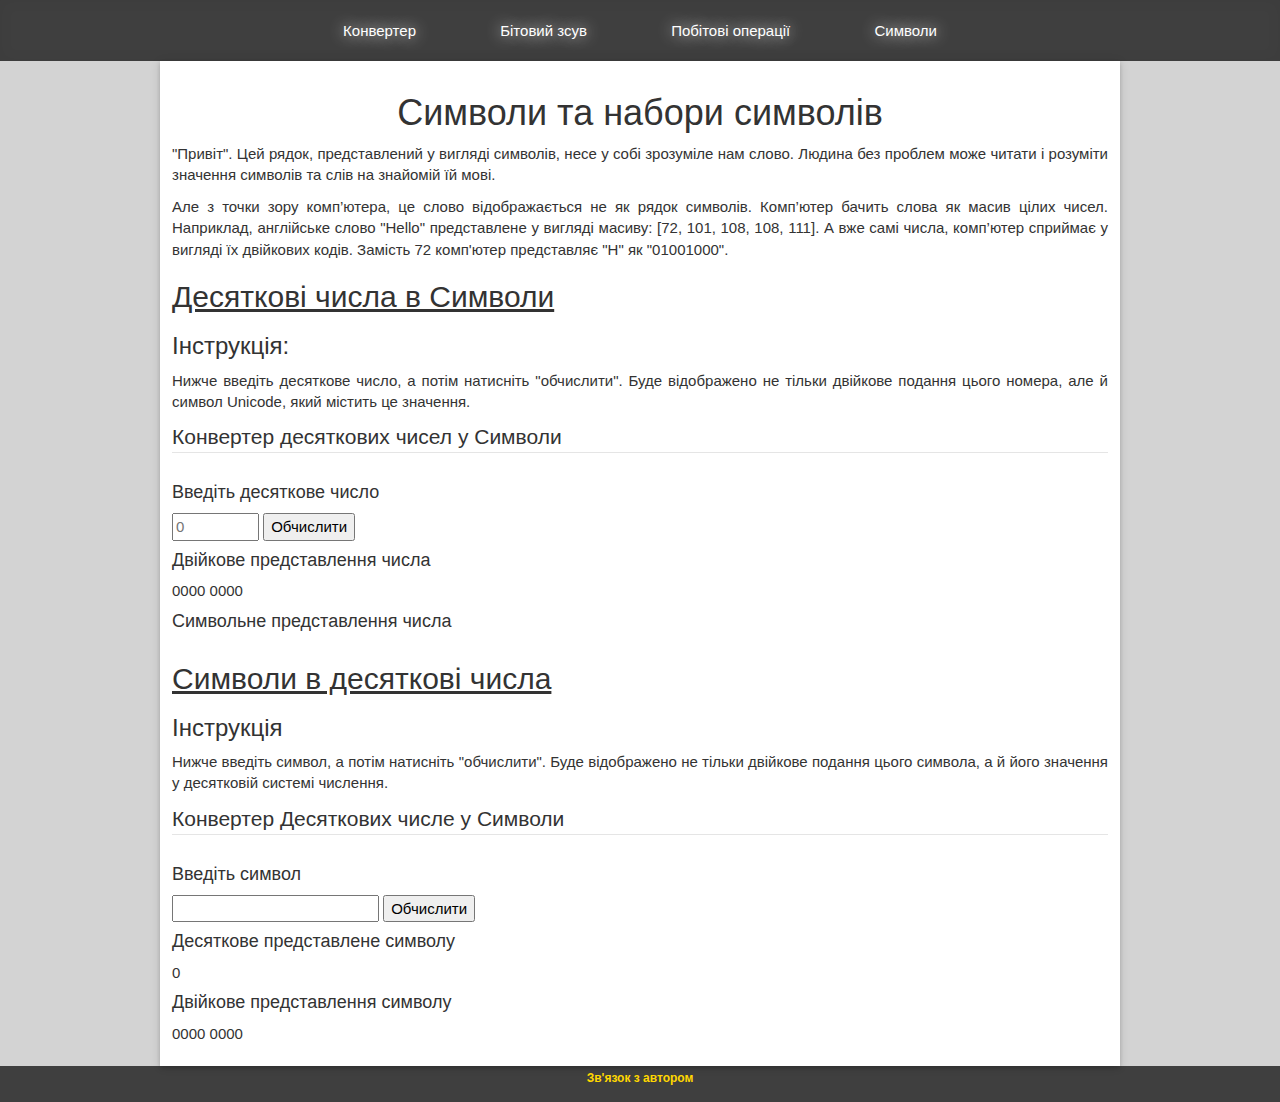
==== characters.html @ 5066326a "final" ====
<!DOCTYPE html>
<html>
	<head>
		<meta charset="utf-8" />
		<title>Символи</title>
		<link type="text/css" href="convert/style.css" rel="stylesheet" />
		<link type="text/css" href="common.css" rel="stylesheet" />
		<script src="mainScript.js" type="text/javascript"></script>
	</head>
	
	<body>
		<header>
			<nav>
				<ul>
				<li><a href="index.html">Конвертер</a></li>
                <li><a href="bitShift.html">Бітовий зсув</a></li>
                <li><a href="bitwiseOperations.html">Побітові операції</a></li>
                <li><a href="characters.html">Символи</a></li>
				</ul>
			</nav>
		</header>
		<div class="mainContent">
			<h1>Символи та набори символів</h1>
			<p align="justify">
				"Привіт". Цей рядок, представлений у вигляді символів, несе у собі зрозуміле нам слово. Людина без проблем може читати і розуміти значення символів та слів на знайомій їй мові. 
			</p>
			<p align="justify">
				Але з точки зору комп’ютера, це слово відображається не як рядок символів. Комп’ютер бачить слова як масив цілих чисел. Наприклад, англійське слово "Hello" представлене у вигляді масиву: [72, 101, 108, 108, 111]. А вже самі числа, комп’ютер сприймає у вигляді їх двійкових кодів. Замість 72 комп'ютер представляє "H" як "01001000".
			</p>
			<h2>Десяткові числа в Символи</h2>
			<h3>Інструкція:</h3>
			<p align="justify">
				Нижче введіть десяткове число, а потім натисніть "обчислити". Буде відображено не тільки двійкове подання цього номера, але й символ Unicode, який містить це значення.
			</p>
			<div class="pageApp">
				<fieldset class="unicodeCalc">
						<legend>Конвертер десяткових чисел у Символи</legend>
						<h4>Введіть десяткове число</h4>
						<input id="decimalIn" type="number" min="0" placeholder="0" max="10176" />
						<button id="decConvert" type="submit">Обчислити</button>
						<h4>Двійкове представлення числа</h4>
						<p id="binaryOut">
							0000 0000
						</p>
						<h4>Символьне представлення числа</h4>
						<p id="charOut">
							
						</p>
				</fieldset>
			</div>
			<h2>Символи в десяткові числа</h2>
			<h3>Інструкція</h3>
			<p align="justify">
				Нижче введіть символ, а потім натисніть "обчислити". Буде відображено не тільки двійкове подання цього символа, а й його значення у десятковій системі числення.
			<div class="pageApp">
				<fieldset class="decimalCalc">
						<legend>Конвертер Десяткових числе у Символи</legend>
						<h4>Введіть символ</h4>
						<input id="charIn" type="text" maxlength="1" />
						<button id="charConvert" type="submit">Обчислити</button>
						<h4>Десяткове представлене символу</h4>
						<p id="charDecOut">
							0
						</p>
						<h4>Двійкове представлення символу</h4>
						<p id="charBinary">
							0000 0000
						</p>
						
				</fieldset>
			</div>
		</div>
		<footer>
			 <p align="center"><a href="https://t.me/evanengell" target="_blank"><font color="#FFD700"><b>Зв'язок з автором</b></font></a></p>
		</footer>
	</body>
</html>
---- common.css ----
body {
    background-color: lightgray;
    font-family: "Segoe UI",Tahoma,Geneva,Verdana,sans-serif;
    margin: 0;
    font-size: 15px;
}

.mainContent {
    background-color: white;
    box-shadow: 0 2px 4px 0 rgba(0, 0, 0, .16), 0 2px 10px 0 rgba(0, 0, 0, .12);
    margin-left: auto;
    margin-right: auto;
    padding: 12px;
    width: 75%;
}

h1 {
    text-align: center;
}

h2 {
    text-decoration: underline;
}

/********************************************************************
 APPLICATION STYLE
 *******************************************************************/
.pageApp input, .pageApp button, .pageApp p {
    font-size: 15px;
	
}

/********************************************************************   
 HEADER AND FOOTER STYLES
 
********************************************************************/
header nav li {
    display: inline-block;
    list-style: outside none none;
    padding: 20px;
	
}

header nav a {
    color: white;
    padding: 20px;
    text-decoration: none;
}

header nav ul {
    padding: 0;
    margin: 0;
    display: inline-block;
    vertical-align: bottom;
	text-decoration: none;
	
}

header, footer {
    background-color: rgba(0,0,0,.7);
    text-align: center;
    margin: 0;
}

footer {
    font-size: 12px;
    color: white;
    padding: 4px;
}

		a:focus,
        a:hover {
            color: black;
            text-decoration: none
        }
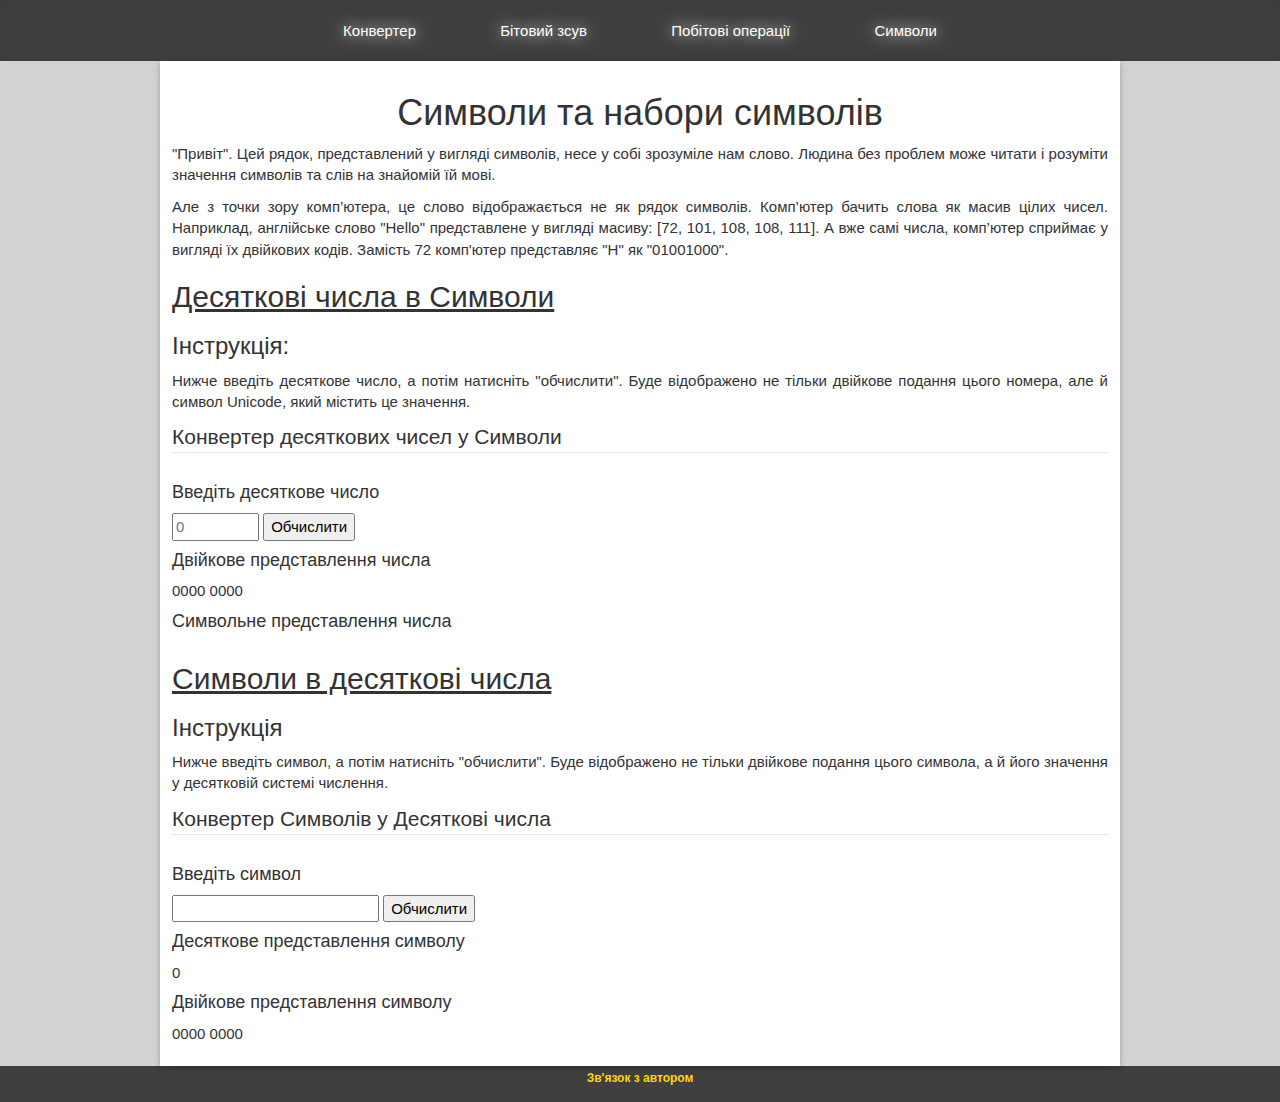
==== commit b656436b: "fix some issue" ====
--- a/characters.html
+++ b/characters.html
@@ -55,11 +55,11 @@
 				Нижче введіть символ, а потім натисніть "обчислити". Буде відображено не тільки двійкове подання цього символа, а й його значення у десятковій системі числення.
 			<div class="pageApp">
 				<fieldset class="decimalCalc">
-						<legend>Конвертер Десяткових числе у Символи</legend>
+						<legend>Конвертер Символів у Десяткові числа</legend>
 						<h4>Введіть символ</h4>
 						<input id="charIn" type="text" maxlength="1" />
 						<button id="charConvert" type="submit">Обчислити</button>
-						<h4>Десяткове представлене символу</h4>
+						<h4>Десяткове представлення символу</h4>
 						<p id="charDecOut">
 							0
 						</p>
@@ -75,4 +75,4 @@
 			 <p align="center"><a href="https://t.me/evanengell" target="_blank"><font color="#FFD700"><b>Зв'язок з автором</b></font></a></p>
 		</footer>
 	</body>
-</html>+</html>
